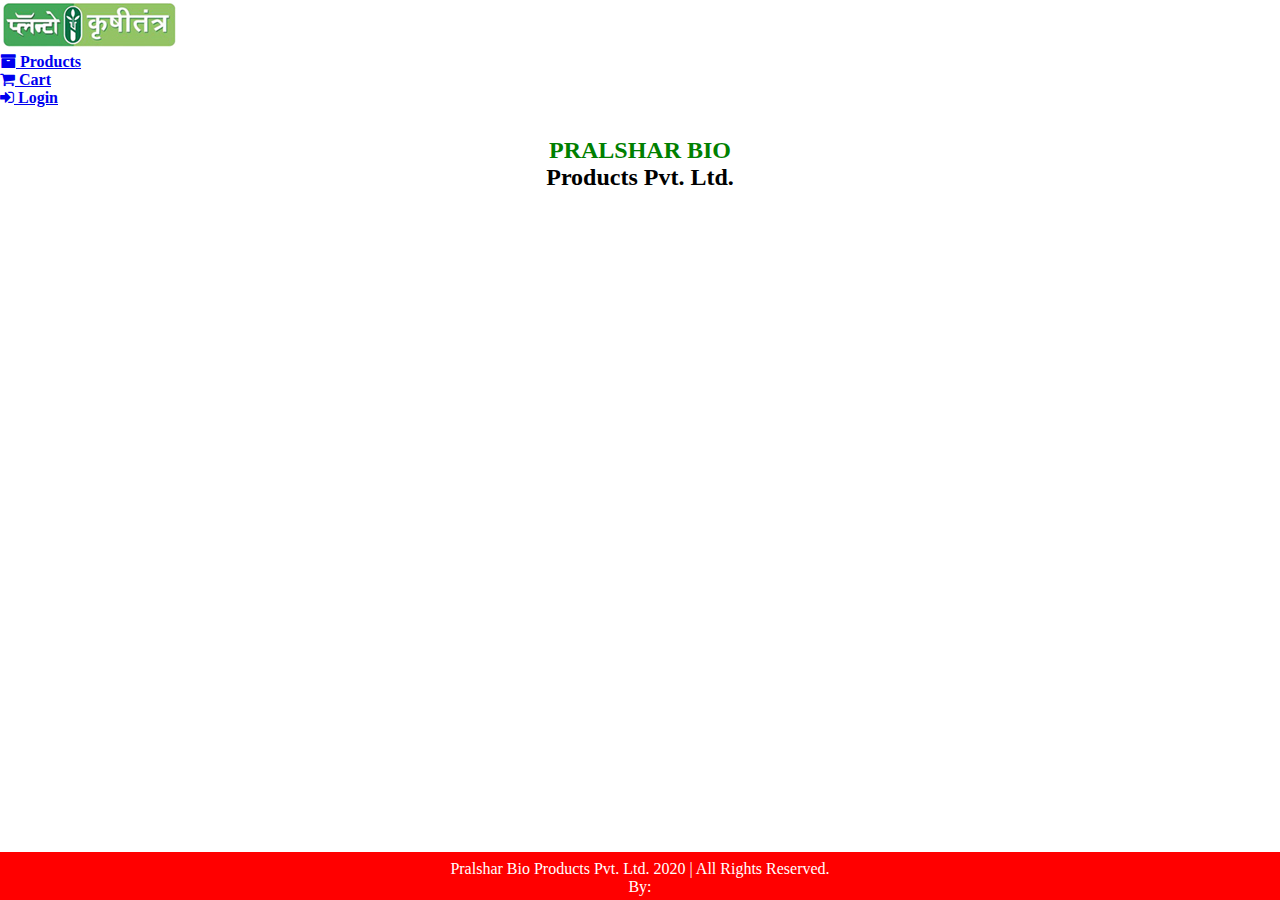
==== cart.html @ ae4c6384 "Add existing project files to Git" ====
<!DOCTYPE html>
<html lang="en">
<head>
    <meta charset="UTF-8">
    <meta http-equiv="X-UA-Compatible" content="IE=edge">
    <meta name="viewport" content="width=device-width, initial-scale=1.0">
    <link href="https://cdn.jsdelivr.net/npm/bootstrap@5.2.0/dist/css/bootstrap.min.css" rel="stylesheet" integrity="sha384-gH2yIJqKdNHPEq0n4Mqa/HGKIhSkIHeL5AyhkYV8i59U5AR6csBvApHHNl/vI1Bx" crossorigin="anonymous">
    <link rel="stylesheet" href="https://cdnjs.cloudflare.com/ajax/libs/font-awesome/4.7.0/css/font-awesome.min.css">
    <link href="https://fonts.googleapis.com/css2?family=DynaPuff&display=swap" rel="stylesheet">
    <link
    rel="stylesheet"
    href="https://cdnjs.cloudflare.com/ajax/libs/animate.css/4.1.1/animate.min.css"
  />
  <link rel="stylesheet" href="css/style.css">
  <link href="css/cart.css" rel="stylesheet">
    <title>Pralshar Bio Products Pvt. Ltd.</title>
    <link rel="icon" type="image/x-icon" href="img/favicon.ico">
</head>
<body>
    <nav class="navbar bg-success">
        <ul class="nav">
            <a class="navbar-brand" href="index.html">
              <img src="img/logo.jpg" class="rounded float-left" alt="" width="178" height="49">
            </a>
        </ul>
        <ul class="nav ml-auto">
            <li class="navbar-brand main-link">
                <a class="nav-link text-dark " href="product.html" >
                    <i class="fa fa-archive"></i> Products</a>
            </li>
            <li class="navbar-brand main-link">
                <a class="nav-link text-dark" href="cart.html" >
                    <i class=" fa fa-shopping-cart"></i> Cart</a>
            </li>
            <li class="navbar-brand main-link">
                <a class="nav-link text-dark" href="#" >
                    <i class="fa fa-sign-in"></i> Login</a>
            </li>
          </ul>              
    </nav>

    <div class="container headings">
        <h2><span class="sub-head">PRALSHAR BIO </span><br> Products Pvt. Ltd. </h2>
    </div>

    <div class="footer text-white bg-success " >  
        <div class="row">
            <div class="col-6">
                <p class="foot">Pralshar Bio Products Pvt. Ltd. 2020 | All Rights Reserved.</p>
            </div>

            <div class="col-6">
                <p class="foot">By: </p>
            </div>

        </div>
    </div>
<script src="js/jquery.js" type="text/javascript"></script>
<script src="https://cdn.jsdelivr.net/npm/bootstrap@5.2.0/dist/js/bootstrap.bundle.min.js" integrity="sha384-A3rJD856KowSb7dwlZdYEkO39Gagi7vIsF0jrRAoQmDKKtQBHUuLZ9AsSv4jD4Xa" crossorigin="anonymous"></script>
<script src="https://unpkg.com/aos@next/dist/aos.js"></script>
<script>
  AOS.init();
</script>
</body>
</html>
---- css/style.css ----
*{
    box-sizing: border-box;
    margin: 0px;
    padding: 0px;
}
::-webkit-scrollbar {
    display: none;
    }
.nav-link{
    font-weight: bold;
}

.headings{
    margin-top: 30px;
    margin-bottom: 30px;
    text-align: center;
}
.sub-head{
    color: green;
}
.carousel .item {
    width: 1600px;
    height: 574px;
  }
  
.item img {
      position: absolute;
      top: 0;
      left: 0;
      min-height: 300px;
}
#About{
    margin-top: 60px;
}
.about-heads{
    font-family: 'DynaPuff', cursive;font-family:Impact, Haettenschweiler, 'Arial Narrow Bold', sans-serif;
}
@media (max-width: 768px) {
    #About {
        height: 100%;
    }
    .about3{
        width: 200px;
    }
    .footer{
        height: 100%;
    }
    .location{
        position: relative;
        left: 5em;
    }
    .footer{
        position: relative;
        right: 2em;
    }
    .navigation{
        position: relative;
        top: 1em;
    }
    .footer2{
        position: relative;
        top: 3.5em;
    }
    .foot-cont{
        position: relative;
        right: 8em;
    }
    /* .carousel-inner > .item > img {
        height:900px;
      } */
    .main-link{
        position: relative;
        left: 6em;
      }
      .about-img2{
        position: relative;
        left: 8em;
      }
      .img-heigh{
        width: 250px;
      }
      .about-img3{
        margin: 0 auto;
      }
      
      
}
.banner-container {
    /* background-image: url("https://images.unsplash.com/photo-1625246333195-78d9c38ad449?ixlib=rb-1.2.1&ixid=MnwxMjA3fDB8MHxzZWFyY2h8N3x8YWdyaWN1bHR1cmV8ZW58MHx8MHx8&auto=format&fit=crop&w=500&q=60"); */
    background: linear-gradient(rgba(0, 0, 0, 0.5), rgba(0, 0, 0, 0.5)), url('https://images.unsplash.com/photo-1625246333195-78d9c38ad449?ixlib=rb-1.2.1&ixid=MnwxMjA3fDB8MHxzZWFyY2h8N3x8YWdyaWN1bHR1cmV8ZW58MHx8MHx8&auto=format&fit=crop&w=500&q=60');
    background-attachment: fixed;
    background-repeat: no-repeat;
    background-position: center;
    background-size: cover;
    box-shadow: inset 0 0 0 2000px #1c1c1c7a;
    text-align: center;
    padding: 160px 15px;
    height: 29.8em;
}

@media (max-width: 768px) {
    .banner-container {
        padding: 100px 15px;
        height: 40em;
        width: 100%;
    }
}
.footer{
    margin: 0 auto;
    width: 80%;
}
.foot{
    position: relative;
    bottom: 3em;
}
.navs{
    width: 20%;
    align-items:baseline;
}
.heading-footer{
    position: relative;
    bottom: 5em;
}
.navigation a{
    text-decoration: none;
    font-size: 20px;
}
.footer2{
    background: rgba(0, 0, 0, 0.5);
    width: 100em;
    position: relative;
    right: 2em;
}
.foot-cont{
    position: relative;
    top: 0.5em;
}
hr {
    margin-top: 1rem;
    margin-bottom: 1rem;
    border: 0;
    border-top: 1px solid rgba(0, 0, 0, 0.1);
  }
---- css/cart.css ----
.footer {
    position: fixed;
    left: 0;
    bottom: 0;
    width: 100%;
    background-color: red;
    color: white;
    text-align: center;
    height: 3em;
  }
.foot{
    position: relative;
    top: 0.5em;
}
.foot2{
    position: relative;
}
@media (max-width: 768px){
    .foot{
        top: 0.3px;
    }
}
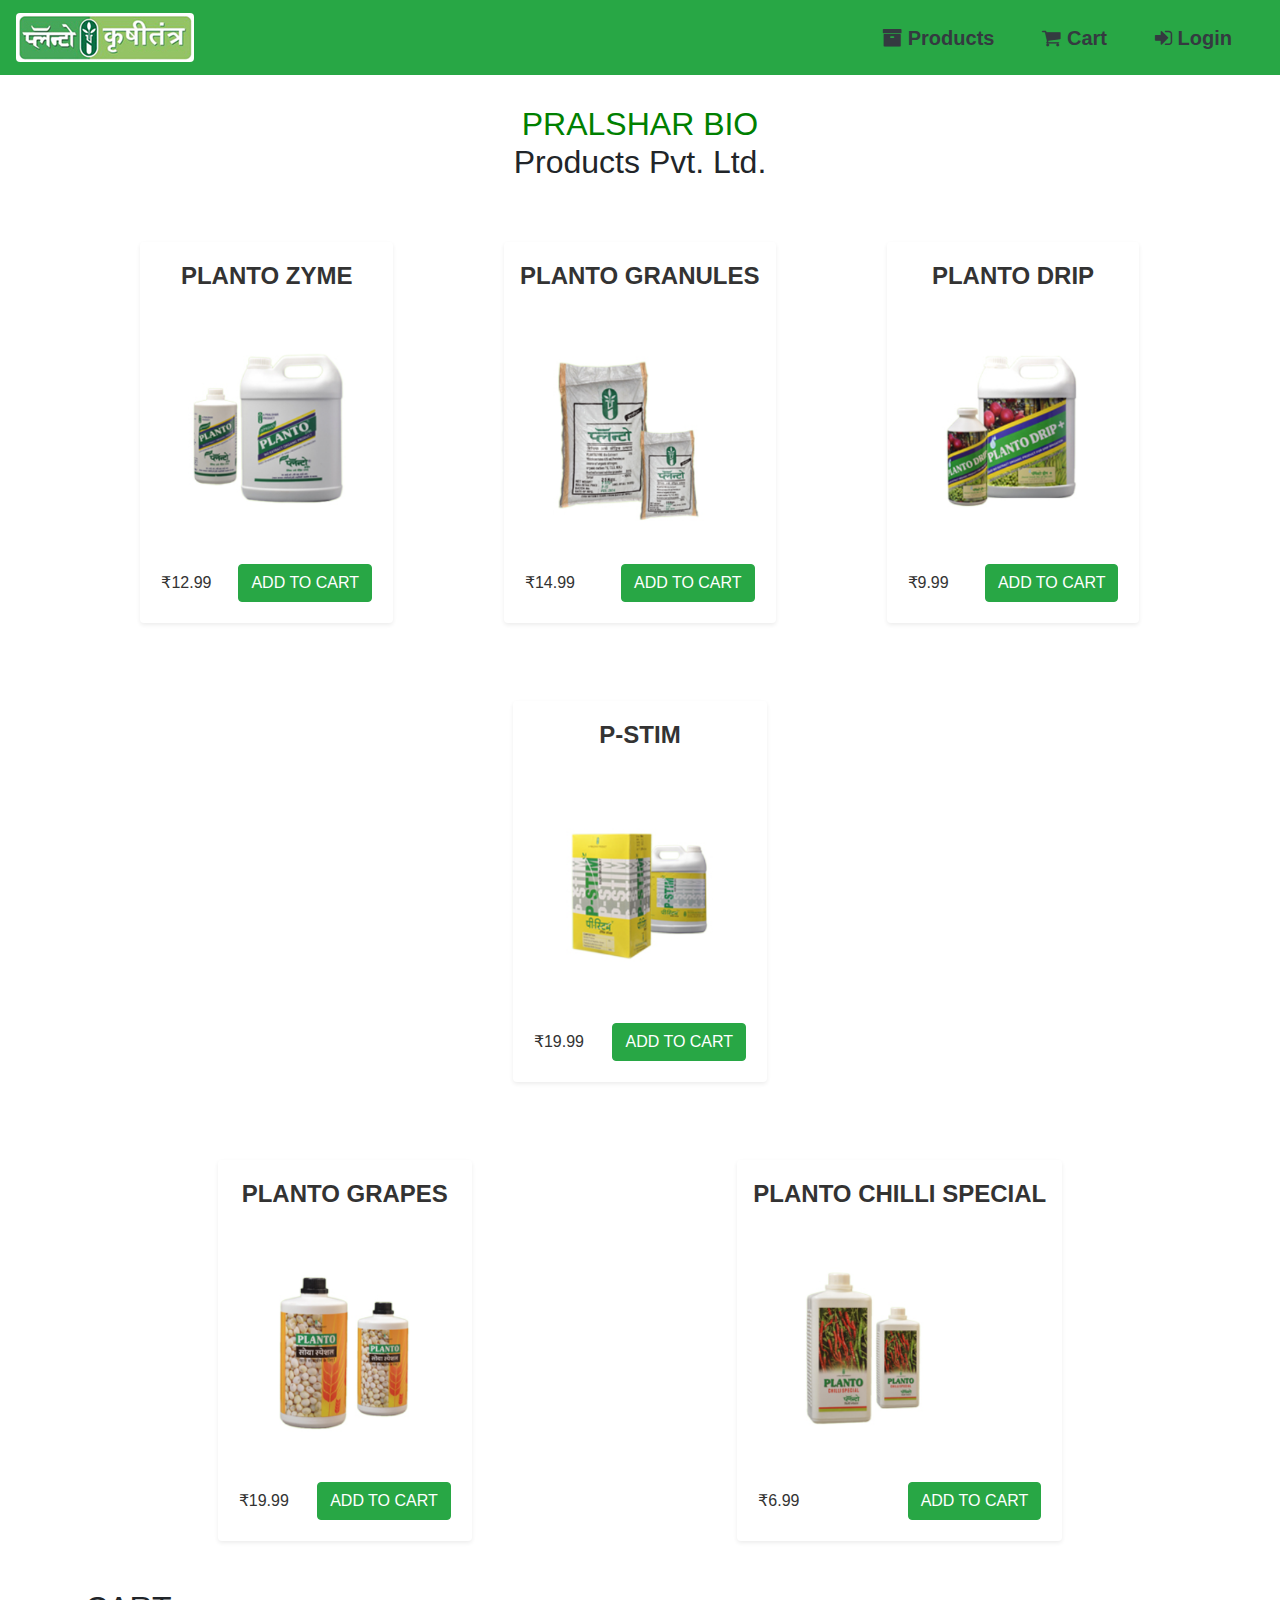
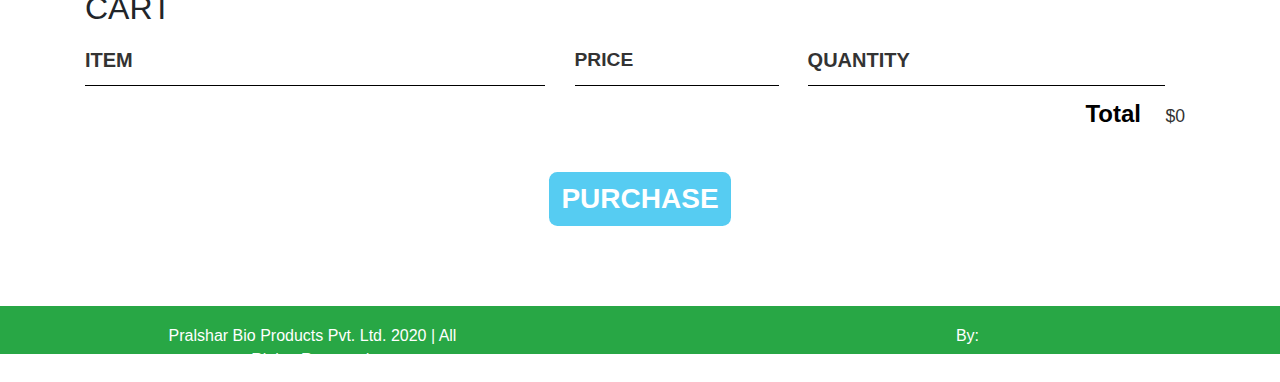
==== commit b6aef1e9: "Add existing project files to Git" ====
--- a/cart.html
+++ b/cart.html
@@ -4,6 +4,7 @@
     <meta charset="UTF-8">
     <meta http-equiv="X-UA-Compatible" content="IE=edge">
     <meta name="viewport" content="width=device-width, initial-scale=1.0">
+    <link href="css/bootstrap.min.css" rel="stylesheet">
     <link href="https://cdn.jsdelivr.net/npm/bootstrap@5.2.0/dist/css/bootstrap.min.css" rel="stylesheet" integrity="sha384-gH2yIJqKdNHPEq0n4Mqa/HGKIhSkIHeL5AyhkYV8i59U5AR6csBvApHHNl/vI1Bx" crossorigin="anonymous">
     <link rel="stylesheet" href="https://cdnjs.cloudflare.com/ajax/libs/font-awesome/4.7.0/css/font-awesome.min.css">
     <link href="https://fonts.googleapis.com/css2?family=DynaPuff&display=swap" rel="stylesheet">
@@ -13,6 +14,7 @@
   />
   <link rel="stylesheet" href="css/style.css">
   <link href="css/cart.css" rel="stylesheet">
+  <script src="/js/store.js" async></script>
     <title>Pralshar Bio Products Pvt. Ltd.</title>
     <link rel="icon" type="image/x-icon" href="img/favicon.ico">
 </head>
@@ -33,7 +35,7 @@
                     <i class=" fa fa-shopping-cart"></i> Cart</a>
             </li>
             <li class="navbar-brand main-link">
-                <a class="nav-link text-dark" href="#" >
+                <a class="nav-link text-dark" href="#" data-bs-toggle="modal" data-bs-target="#login-modal" >
                     <i class="fa fa-sign-in"></i> Login</a>
             </li>
           </ul>              
@@ -43,6 +45,87 @@
         <h2><span class="sub-head">PRALSHAR BIO </span><br> Products Pvt. Ltd. </h2>
     </div>
 
+
+    <section class="container content-section">
+        <div class="shop-items">
+            <div class="shop-item shadow-sm p-3 mb-5 bg-body rounded">
+                <span class="shop-item-title">PLANTO ZYME</span>
+                <img class="shop-item-image" src="img/product1.png">
+                <div class="shop-item-details">
+                    <span class="shop-item-price">&#x20B9;12.99</span>
+                    <button class="btn btn-success shop-item-button" type="button">ADD TO CART</button>
+                </div>
+            </div>
+            <div class="shop-item shadow-sm p-3 mb-5 bg-body rounded">
+                <span class="shop-item-title">PLANTO GRANULES</span>
+                <img class="shop-item-image" src="img/product2.png">
+                <div class="shop-item-details">
+                    <span class="shop-item-price">&#x20B9;14.99</span>
+                    <button class="btn btn-success shop-item-button" type="button">ADD TO CART</button>
+                </div>
+            </div>
+            <div class="shop-item shadow-sm p-3 mb-5 bg-body rounded">
+                <span class="shop-item-title">PLANTO DRIP</span>
+                <img class="shop-item-image" src="img/product3.png">
+                <div class="shop-item-details">
+                    <span class="shop-item-price">&#x20B9;9.99</span>
+                    <button class="btn btn-success shop-item-button" type="button">ADD TO CART</button>
+                </div>
+            </div>
+            <div class="shop-item shadow-sm p-3 mb-5 bg-body rounded">
+                <span class="shop-item-title">P-STIM</span>
+                <img class="shop-item-image" src="img/product4.png">
+                <div class="shop-item-details">
+                    <span class="shop-item-price">&#x20B9;19.99</span>
+                    <button class="btn btn-success shop-item-button" type="button">ADD TO CART</button>
+                </div>
+            </div>
+        </div>
+    </section>
+    <section class="container content-section">
+        <div class="shop-items">
+            <div class="shop-item shadow-sm p-3 mb-5 bg-body rounded">
+                <span class="shop-item-title">PLANTO GRAPES</span>
+                <img class="shop-item-image" src="img/product5.png">
+                <div class="shop-item-details">
+                    <span class="shop-item-price">&#x20B9;19.99</span>
+                    <button class="btn btn-success shop-item-button" type="button">ADD TO CART</button>
+                </div>
+            </div>
+            <div class="shop-item shadow-sm p-3 mb-5 bg-body rounded">
+                <span class="shop-item-title">PLANTO CHILLI SPECIAL</span>
+                <img class="shop-item-image" src="img/product6.png">
+                <div class="shop-item-details">
+                    <span class="shop-item-price">&#x20B9;6.99</span>
+                    <button class="btn btn-success shop-item-button" type="button">ADD TO CART</button>
+                </div>
+            </div>
+        </div>
+    </section>
+    <!-- <div class="modal fade" id="cart-modal" tabindex="-1" role="dialog" aria-labelledby="login-heading" aria-hidden="true">
+        <div class="modal-dialog modal-dialog-centered" role="document">
+            <div class="modal-content"> -->
+                    <section class="container content-section">
+                        <h2 class="section-header">CART</h2>
+                        <div class="cart-row">
+                            <span class="cart-item cart-header cart-column">ITEM</span>
+                            <span class="cart-price cart-header cart-column">PRICE</span>
+                            <span class="cart-quantity cart-header cart-column">QUANTITY</span>
+                        </div>
+                        <div class="cart-items">
+                        </div>
+                        <div class="cart-total">
+                            <strong class="cart-total-title">Total</strong>
+                            <span class="cart-total-price">$0</span>
+                        </div>
+                        <button class="btn btn-primary btn-purchase" type="button">PURCHASE</button>
+                    </section>
+                <!-- </div>
+            </div>
+        </div> -->
+
+
+
     <div class="footer text-white bg-success " >  
         <div class="row">
             <div class="col-6">
@@ -55,6 +138,138 @@
 
         </div>
     </div>
+
+    <div class="modal fade" id="login-modal" tabindex="-1" role="dialog" aria-labelledby="login-heading" aria-hidden="true">
+        <div class="modal-dialog modal-dialog-centered" role="document">
+            <div class="modal-content">
+                <div class="modal-header">
+                    <h5 class="modal-title" id="login-heading">Login</h5>
+                    <button type="button" class="close" data-bs-dismiss="modal" aria-label="Close">
+                        <span aria-hidden="true">&times;</span>
+                    </button>
+                </div>
+    
+                <div class="modal-body">
+                    <form id="login-form" class="form" role="form">
+                        <div class="input-group form-group">
+                            <div class="input-group-prepend">
+                                <span class="input-group-text">
+                                    <i class="fa fa-user"></i>
+                                </span>
+                            </div>
+                            <input type="email" class="form-control" name="email" placeholder="Email" required>
+                        </div>
+    
+                        <div class="input-group form-group">
+                            <div class="input-group-prepend">
+                                <span class="input-group-text">
+                                    <i class="fa fa-lock"></i>
+                                </span>
+                            </div>
+                            <input type="password" class="form-control" name="password" placeholder="Password" minlength="6" required>
+                        </div>
+    
+                        <div class="form-group">
+                            <button type="submit" class="btn btn-block btn-success">Login</button>
+                        </div>
+                    </form>
+                </div>
+    
+                <div class="modal-footer">
+                    <span>
+                        <a href="#" data-dismiss="modal" data-bs-toggle="modal" data-bs-target="#signup-modal">Click here</a>
+                        to register a new account
+                    </span>
+                </div>
+            </div>
+        </div>
+    </div>
+  
+    <div class="modal fade" id="signup-modal" tabindex="-1" role="dialog" aria-labelledby="signup-heading" aria-hidden="true">
+      <div class="modal-dialog" role="document">
+          <div class="modal-content">
+              <div class="modal-header">
+                  <h5 class="modal-title" id="signup-heading">Signup with PGLife</h5>
+                  <button type="button" class="close" data-bs-dismiss="modal" aria-label="Close">
+                      <span aria-hidden="true">&times;</span>
+                  </button>
+              </div>
+  
+              <div class="modal-body">
+                  <form id="signup-form" class="form" role="form" method="post" action="api/signup_submit.php">
+                      <div class="input-group form-group">
+                          <div class="input-group-prepend">
+                              <span class="input-group-text">
+                                  <i class="fa fa-user"></i>
+                              </span>
+                          </div>
+                          <input type="text" class="form-control" name="full_name" placeholder="Full Name" maxlength="30" required>
+                      </div>
+  
+                      <div class="input-group form-group">
+                          <div class="input-group-prepend">
+                              <span class="input-group-text">
+                                  <i class="fa fa-phone"></i>
+                              </span>
+                          </div>
+                          <input type="text" class="form-control" name="phone" placeholder="Phone Number" maxlength="10" minlength="10" required>
+                      </div>
+  
+                      <div class="input-group form-group">
+                          <div class="input-group-prepend">
+                              <span class="input-group-text">
+                                  <i class="fa fa-envelope"></i>
+                              </span>
+                          </div>
+                          <input type="email" class="form-control" name="email" placeholder="Email" required>
+                      </div>
+  
+                      <div class="input-group form-group">
+                          <div class="input-group-prepend">
+                              <span class="input-group-text">
+                                  <i class="fa fa-lock"></i>
+                              </span>
+                          </div>
+                          <input type="password" class="form-control" name="password" placeholder="Password" minlength="6" required>
+                      </div>
+  
+                      <div class="input-group form-group">
+                          <div class="input-group-prepend">
+                              <span class="input-group-text">
+                                  <i class="fa fa-university"></i>
+                              </span>
+                          </div>
+                          <input type="text" class="form-control" name="college_name" placeholder="College Name" maxlength="150" required>
+                      </div>
+  
+                      <div class="form-group">
+                          <span>I'm a</span>
+                          <input type="radio" class="ml-3" id="gender-male" name="gender" value="male" /> Male
+                          <label for="gender-male">
+                          </label>
+                          <input type="radio" class="ml-3" id="gender-female" name="gender" value="female" />
+                          <label for="gender-female">
+                              Female
+                          </label>
+                      </div>
+  
+                      <div class="form-group">
+                          <button type="submit" class="btn btn-block btn-success">Create Account</button>
+                      </div>
+                  </form>
+              </div>
+
+              
+  
+              <div class="modal-footer">
+                  <span>Already have an account?
+                      <a href="#" data-dismiss="modal" data-toggle="modal" data-target="#login-modal">Login</a>
+                  </span>
+              </div>
+          </div>
+      </div>
+  </div>
+  
 <script src="js/jquery.js" type="text/javascript"></script>
 <script src="https://cdn.jsdelivr.net/npm/bootstrap@5.2.0/dist/js/bootstrap.bundle.min.js" integrity="sha384-A3rJD856KowSb7dwlZdYEkO39Gagi7vIsF0jrRAoQmDKKtQBHUuLZ9AsSv4jD4Xa" crossorigin="anonymous"></script>
 <script src="https://unpkg.com/aos@next/dist/aos.js"></script>
--- a/css/style.css
+++ b/css/style.css
@@ -22,6 +22,9 @@
     width: 1600px;
     height: 574px;
   }
+.img-carousel{
+    height: 505px;
+}
   
 .item img {
       position: absolute;
@@ -30,12 +33,22 @@
       min-height: 300px;
 }
 #About{
-    margin-top: 60px;
+    margin-top: 10em;
+}
+#location{
+  left: 0;
+  bottom: 0;
+  width: 100%;
+  color: white;
+  text-align: center;
 }
 .about-heads{
     font-family: 'DynaPuff', cursive;font-family:Impact, Haettenschweiler, 'Arial Narrow Bold', sans-serif;
 }
 @media (max-width: 768px) {
+    nav{
+        width: 100%;
+    }
     #About {
         height: 100%;
     }
@@ -61,10 +74,10 @@
         position: relative;
         top: 3.5em;
     }
-    .foot-cont{
+    /* .foot-cont{
         position: relative;
         right: 8em;
-    }
+    } */
     /* .carousel-inner > .item > img {
         height:900px;
       } */
@@ -72,6 +85,10 @@
         position: relative;
         left: 6em;
       }
+      /* .nav-link{
+        position: relative;
+        right: 5em;
+      } */
       .about-img2{
         position: relative;
         left: 8em;
@@ -81,6 +98,16 @@
       }
       .about-img3{
         margin: 0 auto;
+      }
+      .footer2{
+        width: 5em;
+      }
+      .foot2{
+        position: relative;
+        left: 2em;
+      }
+      .loc{
+        width: 1em;
       }
       
       
@@ -95,13 +122,13 @@
     box-shadow: inset 0 0 0 2000px #1c1c1c7a;
     text-align: center;
     padding: 160px 15px;
-    height: 29.8em;
+    height: 35em;
 }
 
 @media (max-width: 768px) {
     .banner-container {
         padding: 100px 15px;
-        height: 40em;
+        height:45em;
         width: 100%;
     }
 }
@@ -111,7 +138,10 @@
 }
 .foot{
     position: relative;
-    bottom: 3em;
+    top: 0.5em;
+    width: 50%;
+    margin: 0 auto;
+    padding: 10px;
 }
 .navs{
     width: 20%;
@@ -119,21 +149,27 @@
 }
 .heading-footer{
     position: relative;
-    bottom: 5em;
+    bottom: 2em;
 }
 .navigation a{
     text-decoration: none;
     font-size: 20px;
 }
 .footer2{
-    background: rgba(0, 0, 0, 0.5);
-    width: 100em;
-    position: relative;
-    right: 2em;
+    left: 0;
+    bottom: 0;
+    width: 100%;
+    color: white;
+    text-align: center;
+    height: 3em;
+    /* background: rgba(0, 0, 0, 0.5); */
+    /*width: 100%;
+    position: relative;
+    right: 2em; */
 }
 .foot-cont{
     position: relative;
-    top: 0.5em;
+    top: 2em;
 }
 hr {
     margin-top: 1rem;
@@ -141,3 +177,57 @@
     border: 0;
     border-top: 1px solid rgba(0, 0, 0, 0.1);
   }
+.map2{
+    position: relative;
+    top: 2em;
+    left: 3em;
+}
+#map,.loc{
+    height: 15em;
+    width: 30em;
+}
+#infra{
+    margin-bottom: 4em;
+    margin-top: 4em;
+}
+.infraHead p{
+    margin: 0 auto;
+    margin-bottom: 25px;
+    margin-top: 20px;
+    width: 50%;
+}
+.info-head button{
+    margin-top: 10px;
+}
+.info-head a{
+    color: white;
+    text-decoration: none;
+}
+#info{
+    width: 100%;
+    text-align: left;
+    position: relative;
+    top: 3.5em;
+   
+}
+#info p{
+    width: 35%;
+}
+.info-head{
+    margin-top: 20px;
+    margin-bottom: 20px;
+    margin-left: 8em;
+}
+.info-image{
+    z-index: 10;  
+    position: absolute;  
+    right: 0;  
+    top: 0;
+
+}
+.first-img{
+    position: relative;
+    bottom: 1em;
+    width: 658px;
+    height: 420px;
+}
--- a/css/cart.css
+++ b/css/cart.css
@@ -1,9 +1,7 @@
 .footer {
-    position: fixed;
     left: 0;
     bottom: 0;
     width: 100%;
-    background-color: red;
     color: white;
     text-align: center;
     height: 3em;
@@ -19,4 +17,215 @@
     .foot{
         top: 0.3px;
     }
+}
+
+
+.btn-header {
+    margin: .5em 15% 2em 15%;
+    color: white;
+    border: 2px solid #2D9CDB;
+    background-color: rgba(255, 255, 255, .1);
+    border-radius: 0;
+    font-size: 1.5em;
+    font-weight: lighter;
+    padding-left: 2em;
+    padding-right: 2em;
+}
+
+.btn-header:hover {
+    background-color: rgba(255, 255, 255, .3);
+}
+
+.btn-play {
+    display: block;
+    margin: 0 auto;
+    color: #2D9CDB;
+    font-size: 4em;
+    border-radius: 50%;
+    width: 100px;
+    height: 100px;
+    padding: 0;
+    text-align: center;
+}
+
+.btn-primary {
+    color: white;
+    background-color: #56CCF2;
+    border: none;
+    border-radius: .3em;
+    font-weight: bold;
+}
+
+.btn-primary:hover {
+    background-color: #2D9CDB;
+}
+
+.tour-row {
+    border-bottom: 1px solid black;
+    padding-bottom: 1em;
+    margin-bottom: 1em;
+}
+
+.tour-row:last-child {
+    border: none;
+}
+
+.tour-item {
+    display: inline-block;
+    padding-right: .5em;
+}
+
+.tour-date {
+    color: #555;
+    width: 11%;
+    font-weight: bold;
+}
+
+.tour-city {
+    width: 24%;
+}
+
+.tour-arena {
+    width: 42%;
+}
+
+.tour-btn {
+    max-width: 19%;
+}
+
+.shop-item {
+    margin: 30px;
+}
+
+.shop-item-title {
+    display: block;
+    width: 100%;
+    text-align: center;
+    font-weight: bold;
+    font-size: 1.5em;
+    color: #333;
+    margin-bottom: 15px;
+}
+
+.shop-item-image {
+    height: 250px;
+}
+
+.shop-item-details {
+    display: flex;
+    align-items: center;
+    padding: 5px;
+}
+
+.shop-item-price {
+    flex-grow: 1;
+    color: #333;
+}
+
+.shop-items {
+    display: flex;
+    flex-wrap: wrap;
+    justify-content: space-around;
+}
+
+.cart-header {
+    font-weight: bold;
+    font-size: 1.25em;
+    color: #333;
+}
+
+.cart-column {
+    display: flex;
+    align-items: center;
+    border-bottom: 1px solid black;
+    margin-right: 1.5em;
+    padding-bottom: 10px;
+    margin-top: 10px;
+}
+
+.cart-row {
+    display: flex;
+}
+
+.cart-item {
+    width: 45%;
+}
+
+.cart-price {
+    width: 20%;
+    font-size: 1.2em;
+    color: #333;
+}
+
+.cart-quantity {
+    width: 35%;
+}
+
+.cart-item-title {
+    color: #333;
+    margin-left: .5em;
+    font-size: 1.2em;
+}
+
+.cart-item-image {
+    width: 75px;
+    height: auto;
+    border-radius: 10px;
+}
+
+.btn-danger {
+    color: white;
+    background-color: #EB5757;
+    border: none;
+    border-radius: .3em;
+    font-weight: bold;
+}
+
+.btn-danger:hover {
+    background-color: #CC4C4C;
+}
+
+.cart-quantity-input {
+    height: 34px;
+    width: 50px;
+    border-radius: 5px;
+    border: 1px solid #56CCF2;
+    background-color: #eee;
+    color: #333;
+    padding: 0;
+    text-align: center;
+    font-size: 1.2em;
+    margin-right: 25px;
+}
+
+.cart-row:last-child {
+    border-bottom: 1px solid black;
+}
+
+.cart-row:last-child .cart-column {
+    border: none;
+}
+
+.cart-total {
+    text-align: end;
+    margin-top: 10px;
+    margin-right: 10px;
+}
+
+.cart-total-title {
+    font-weight: bold;
+    font-size: 1.5em;
+    color: black;
+    margin-right: 20px;
+}
+
+.cart-total-price {
+    color: #333;
+    font-size: 1.1em;
+}
+
+.btn-purchase {
+    display: block;
+    margin: 40px auto 80px auto;
+    font-size: 1.75em;
 }